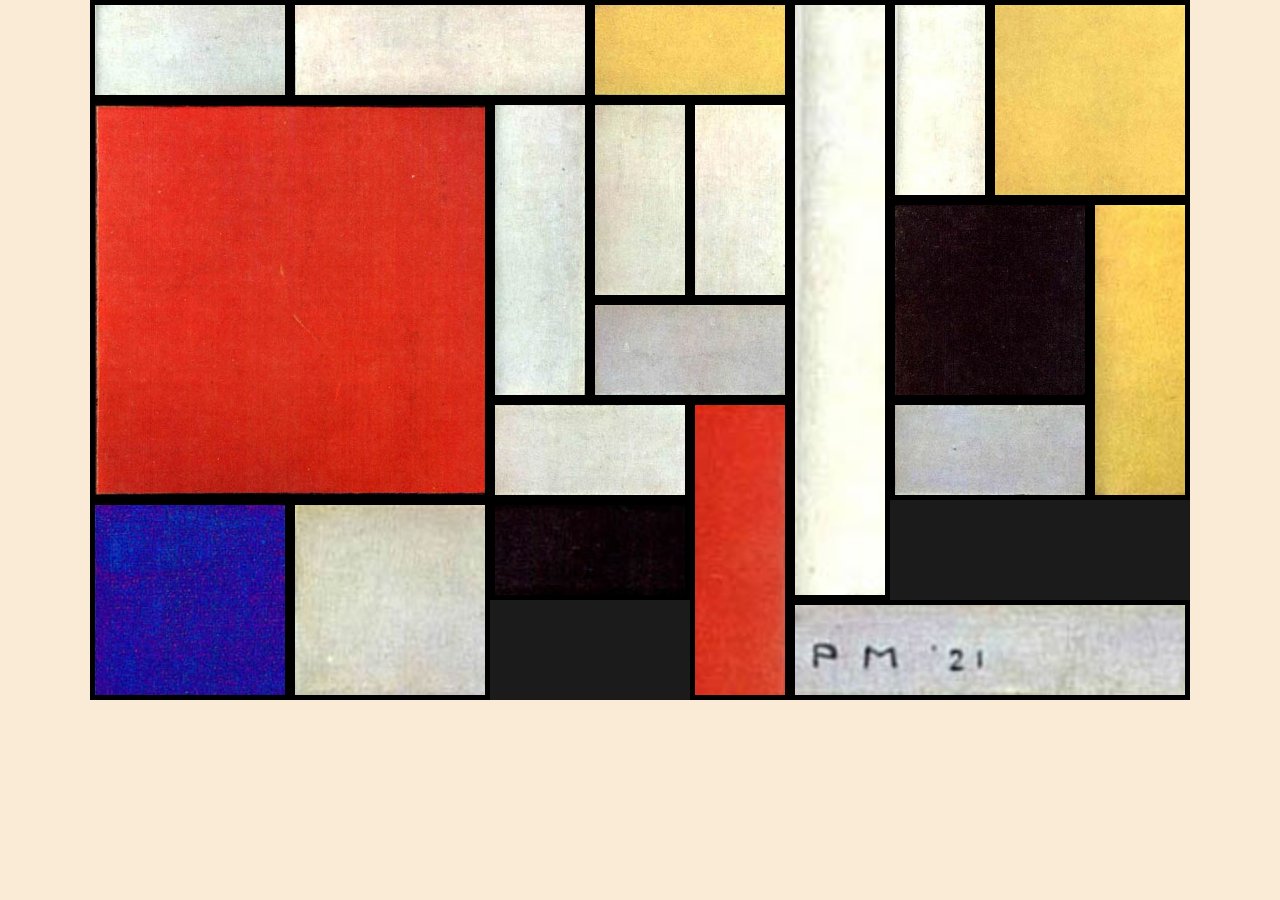
==== Grid Modern Art 2/index.html @ 90600214 "Art 1, 2, & 3 set" ====
<!DOCTYPE html>
<html lang="en">

<head>
    <meta charset="UTF-8">
    <meta name="viewport" content="width=device-width, initial-scale=1.0">
    <title>Thomas George Artwork</title>
    <link href="style.css" rel="stylesheet">
</head>

<body>
    <div class="container">
        <div class="div1 grid-item">
            <!-- <img src="images/01.jpg" alt="image1"> -->
        </div>
        <div class="div2 grid-item">
            <!-- <img src="images/02.jpg" alt="image2"> -->
        </div>
        <div class="div3 grid-item">
            <!-- <img src="images/03.jpg" alt="image3"> -->
        </div>
        <div class="div4 grid-item">
            <!-- <img src="images/04.jpg" alt="image4"> -->
        </div>
        <div class="div5 grid-item">
            <!-- <img src="images/05.jpg" alt="image5"> -->
        </div>
        <div class="div6 grid-item">
            <!-- <img src="images/06.jpg" alt="image6"> -->
        </div>
        <div class="div7 grid-item">
            <!-- <img src="images/07.jpg" alt="image7"> -->
        </div>
        <div class="div8 grid-item">
            <!-- <img src="images/08.jpg" alt="image8"> -->
        </div>
        <div class="div9 grid-item">
            <!-- <img src="images/09.jpg" alt="image9"> -->
        </div>
        <div class="div10 grid-item">
            <!-- <img src="images/10.jpg" alt="image10"> -->
        </div>
        <div class="div11 grid-item">
            <!-- <img src="images/11.jpg" alt="image11"> -->
        </div>
        <div class="div14 grid-item">
            <!-- <img src="images/14.jpg" alt="image14"> -->
        </div>
        <div class="div12 grid-item">
            <!-- <img src="images/12.jpg" alt="image12"> -->
        </div>
        <div class="div13 grid-item">
            <!-- <img src="images/13.jpg" alt="image13"> -->
        </div>
        <div class="div17 grid-item">
            <!-- <img src="images/17.jpg" alt="image17"> -->
        </div>
        <div class="div15 grid-item">
            <!-- <img src="images/15.jpg" alt="image15"> -->
        </div>
        <div class="div16 grid-item">
            <!-- <img src="images/16.jpg" alt="image16"> -->
        </div>
        <div class="div18 grid-item">
            <!-- <img src="images/18.jpg" alt="image18"> -->
        </div>
        <div class="div19 grid-item">
            <!-- <img src="images/19.jpg" alt="image19"> -->
        </div>
        <div class="div20 grid-item">
            <!-- <img src="images/20.jpg" alt="image20"> -->
        </div>

    </div>
</body>

</html>
---- Grid Modern Art 2/style.css ----
* {
  margin: 0;
  padding: 0;
  background-color: antiquewhite;
}

.container {
  display: grid;
  background-color: rgb(27, 27, 27);
  grid-template-columns: repeat(11, 1fr);
  grid-template-rows: repeat(7, 1fr);

  height: 700px;
  width: 1100px;
  margin: auto;
}

.grid-item {
  border: black 5px solid;
  background-size: cover;
}

.div1 {
  grid-column: span 2;
  grid-row: span 1;
  background-image: url(images/01.jpg);
}

.div2 {
  grid-column: span 3;
  grid-row: span 1;
  background-image: url(images/02.jpg);
}

.div3 {
  grid-column: span 2;
  grid-row: span 1;
  background-image: url(images/03.jpg);
}

.div4 {
  grid-column: span 1;
  grid-row: span 6;
  background-image: url(images/04.jpg);
}

.div5 {
  grid-column: span 1;
  grid-row: span 2;
  background-image: url(images/05.jpg);
}

.div6 {
  grid-column-start: 1;
  grid-column-end: 5;
  grid-row-start: 2;
  grid-row-end: 6;
  background-image: url(images/06.jpg);
}

.div7 {
  grid-column: span 2;
  grid-row: span 2;
  background-image: url(images/07.jpg);
}

.div8 {
  grid-column: span 1;
  grid-row: span 3;
  background-image: url(images/08.jpg);
}

.div9 {
  grid-column: span 1;
  grid-row: span 2;
  background-image: url(images/09.jpg);
}

.div10 {
  grid-column: span 1;
  grid-row: span 2;
  background-image: url(images/10.jpg);
}

.div11 {
  grid-column: span 2;
  grid-row: span 2;
  background-image: url(images/11.jpg);
}

.div12 {
  grid-column: span 2;
  grid-row: span 1;
  background-image: url(images/12.jpg);
}

.div13 {
  grid-column: span 2;
  grid-row: span 1;
  background-image: url(images/13.jpg);
}

.div14 {
  grid-column: span 1;
  grid-row: span 3;
  background-image: url(images/14.jpg);
}

.div15 {
  grid-column: span 2;
  grid-row: span 1;
  background-image: url(images/15.jpg);
}

.div16 {
  grid-column: span 2;
  grid-row: span 2;
  background-image: url(images/16.jpg);
}

.div17 {
  grid-column: span 1;
  grid-row: span 3;
  background-image: url(images/17.jpg);
}

.div18 {
  grid-column: span 2;
  grid-row: span 2;
  background-image: url(images/18.jpg);
}

.div19 {
  grid-column: span 2;
  grid-row: span 1;
  background-image: url(images/19.jpg);
}

.div20 {
  grid-column: span 4;
  grid-row: span 1;
  background-image: url(images/20.jpg);
}
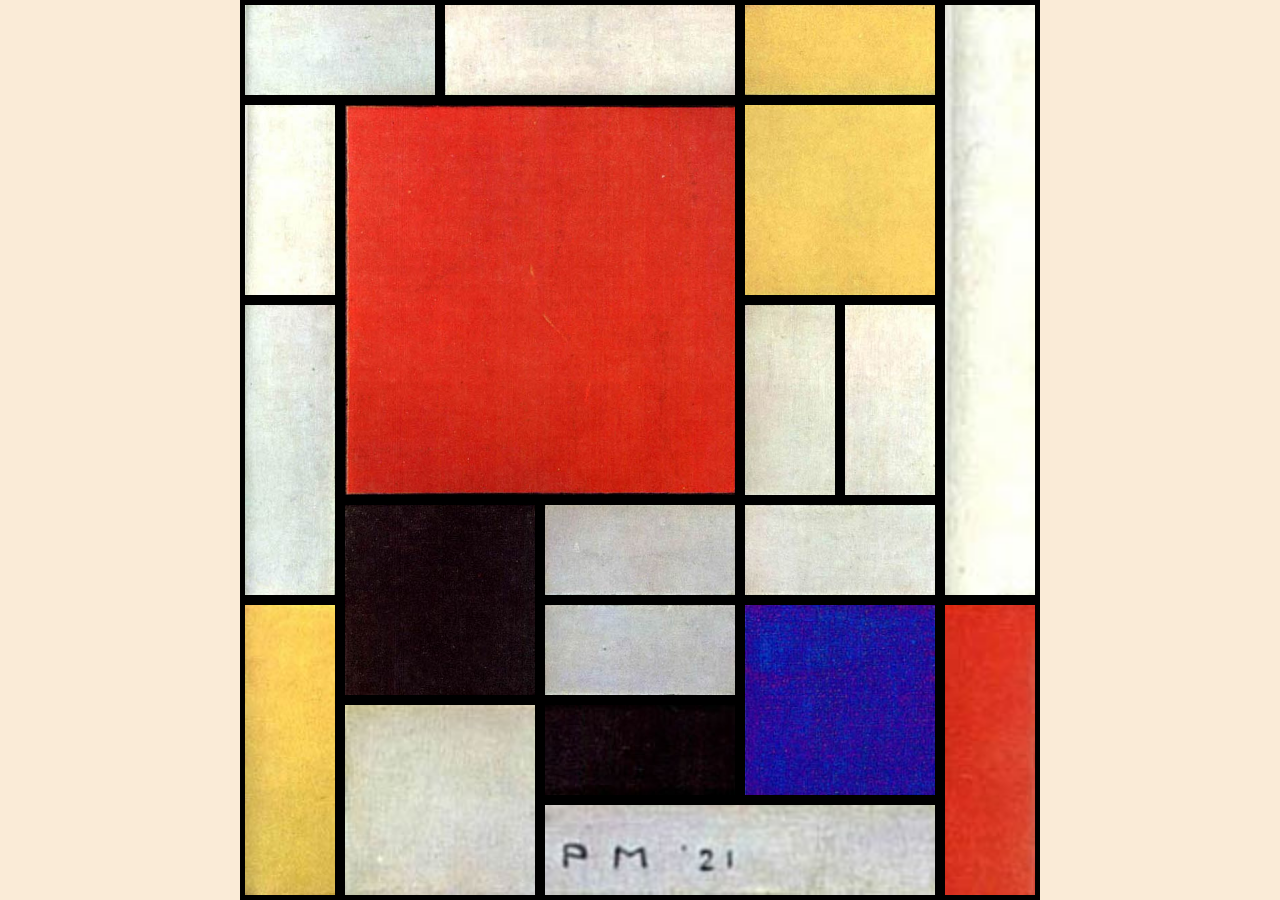
==== commit adbd5688: "grid art 2 completed" ====
--- a/Grid Modern Art 2/index.html
+++ b/Grid Modern Art 2/index.html
@@ -43,23 +43,23 @@
         <div class="div11 grid-item">
             <!-- <img src="images/11.jpg" alt="image11"> -->
         </div>
-        <div class="div14 grid-item">
-            <!-- <img src="images/14.jpg" alt="image14"> -->
-        </div>
         <div class="div12 grid-item">
             <!-- <img src="images/12.jpg" alt="image12"> -->
         </div>
         <div class="div13 grid-item">
             <!-- <img src="images/13.jpg" alt="image13"> -->
         </div>
-        <div class="div17 grid-item">
-            <!-- <img src="images/17.jpg" alt="image17"> -->
+        <div class="div14 grid-item">
+            <!-- <img src="images/14.jpg" alt="image14"> -->
         </div>
         <div class="div15 grid-item">
             <!-- <img src="images/15.jpg" alt="image15"> -->
         </div>
         <div class="div16 grid-item">
             <!-- <img src="images/16.jpg" alt="image16"> -->
+        </div>
+        <div class="div17 grid-item">
+            <!-- <img src="images/17.jpg" alt="image17"> -->
         </div>
         <div class="div18 grid-item">
             <!-- <img src="images/18.jpg" alt="image18"> -->
--- a/Grid Modern Art 2/style.css
+++ b/Grid Modern Art 2/style.css
@@ -4,140 +4,138 @@
   background-color: antiquewhite;
 }
 
-.container {
-  display: grid;
-  background-color: rgb(27, 27, 27);
-  grid-template-columns: repeat(11, 1fr);
-  grid-template-rows: repeat(7, 1fr);
+  .container {
+    display: grid;
+    background-color: rgb(27, 27, 27);
+    grid-template-columns: repeat(8, 1fr);
+    grid-template-rows: repeat(9, 1fr);
 
-  height: 700px;
-  width: 1100px;
-  margin: auto;
-}
+    height: 900px;
+    width: 800px;
+    margin: auto;
+  }
 
-.grid-item {
-  border: black 5px solid;
-  background-size: cover;
-}
+  .grid-item {
+    border: black 5px solid;
+    background-size: cover;
+  }
 
-.div1 {
-  grid-column: span 2;
-  grid-row: span 1;
-  background-image: url(images/01.jpg);
-}
+  .div1 {
+    grid-column: span 2;
+    grid-row: span 1;
+    background-image: url(images/01.jpg);
+  }
 
-.div2 {
-  grid-column: span 3;
-  grid-row: span 1;
-  background-image: url(images/02.jpg);
-}
+  .div2 {
+    grid-column: span 3;
+    grid-row: span 1;
+    background-image: url(images/02.jpg);
+  }
 
-.div3 {
-  grid-column: span 2;
-  grid-row: span 1;
-  background-image: url(images/03.jpg);
-}
+  .div3 {
+    grid-column: span 2;
+    grid-row: span 1;
+    background-image: url(images/03.jpg);
+  }
 
-.div4 {
-  grid-column: span 1;
-  grid-row: span 6;
-  background-image: url(images/04.jpg);
-}
+  .div4 {
+    grid-column: span 1;
+    grid-row: span 6;
+    background-image: url(images/04.jpg);
+  }
 
-.div5 {
-  grid-column: span 1;
-  grid-row: span 2;
-  background-image: url(images/05.jpg);
-}
+  .div5 {
+    grid-column: span 1;
+    grid-row: span 2;
+    background-image: url(images/05.jpg);
+  }
 
-.div6 {
-  grid-column-start: 1;
-  grid-column-end: 5;
-  grid-row-start: 2;
-  grid-row-end: 6;
-  background-image: url(images/06.jpg);
-}
+  .div6 {
+    grid-column: span 4;
+    grid-row: span 4;
+    background-image: url(images/06.jpg);
+  }
 
-.div7 {
-  grid-column: span 2;
-  grid-row: span 2;
-  background-image: url(images/07.jpg);
-}
+  .div7 {
+    grid-column: span 2;
+    grid-row: span 2;
+    background-image: url(images/07.jpg);
+  }
 
-.div8 {
-  grid-column: span 1;
-  grid-row: span 3;
-  background-image: url(images/08.jpg);
-}
+  .div8 {
+    grid-column: span 1;
+    grid-row: span 3;
+    background-image: url(images/08.jpg);
+  }
 
-.div9 {
-  grid-column: span 1;
-  grid-row: span 2;
-  background-image: url(images/09.jpg);
-}
+  .div9 {
+    grid-column: span 1;
+    grid-row: span 2;
+    background-image: url(images/09.jpg);
+  }
 
-.div10 {
-  grid-column: span 1;
-  grid-row: span 2;
-  background-image: url(images/10.jpg);
-}
+  .div10 {
+    grid-column: span 1;
+    grid-row: span 2;
+    background-image: url(images/10.jpg);
+  }
 
-.div11 {
-  grid-column: span 2;
-  grid-row: span 2;
-  background-image: url(images/11.jpg);
-}
+  .div11 {
+    grid-column: span 2;
+    grid-row: span 2;
+    background-image: url(images/11.jpg);
+  }
 
-.div12 {
-  grid-column: span 2;
-  grid-row: span 1;
-  background-image: url(images/12.jpg);
-}
+  .div12 {
+    grid-column: span 2;
+    grid-row: span 1;
+    background-image: url(images/12.jpg);
+  }
 
-.div13 {
-  grid-column: span 2;
-  grid-row: span 1;
-  background-image: url(images/13.jpg);
-}
+  .div13 {
+    grid-column: span 2;
+    grid-row: span 1;
+    background-image: url(images/13.jpg);
+  }
 
-.div14 {
-  grid-column: span 1;
-  grid-row: span 3;
-  background-image: url(images/14.jpg);
-}
+  .div14 {
+    grid-column: span 1;
+    grid-row: span 3;
+    background-image: url(images/14.jpg);
+  }
 
-.div15 {
-  grid-column: span 2;
-  grid-row: span 1;
-  background-image: url(images/15.jpg);
-}
+  .div15 {
+    grid-column: span 2;
+    grid-row: span 1;
+    background-image: url(images/15.jpg);
+  }
 
-.div16 {
-  grid-column: span 2;
-  grid-row: span 2;
-  background-image: url(images/16.jpg);
-}
+  .div16 {
+    grid-column: span 2;
+    grid-row: span 2;
+    background-image: url(images/16.jpg);
+  }
 
-.div17 {
-  grid-column: span 1;
-  grid-row: span 3;
-  background-image: url(images/17.jpg);
-}
+  .div17 {
+    grid-column: span 1;
+    grid-row: span 3;
+    background-image: url(images/17.jpg);
+  }
 
-.div18 {
-  grid-column: span 2;
-  grid-row: span 2;
-  background-image: url(images/18.jpg);
-}
+  .div18 {
+    grid-column: span 2;
+    grid-row: span 2;
+    background-image: url(images/18.jpg);
+  }
 
-.div19 {
-  grid-column: span 2;
-  grid-row: span 1;
-  background-image: url(images/19.jpg);
-}
+  .div19 {
+    grid-column: span 2;
+    grid-row: span 1;
+    background-image: url(images/19.jpg);
+  }
 
-.div20 {
-  grid-column: span 4;
-  grid-row: span 1;
-  background-image: url(images/20.jpg);
-}
+  .div20 {
+    grid-column: span 4;
+    grid-row: span 1;
+    background-image: url(images/20.jpg);
+  }
